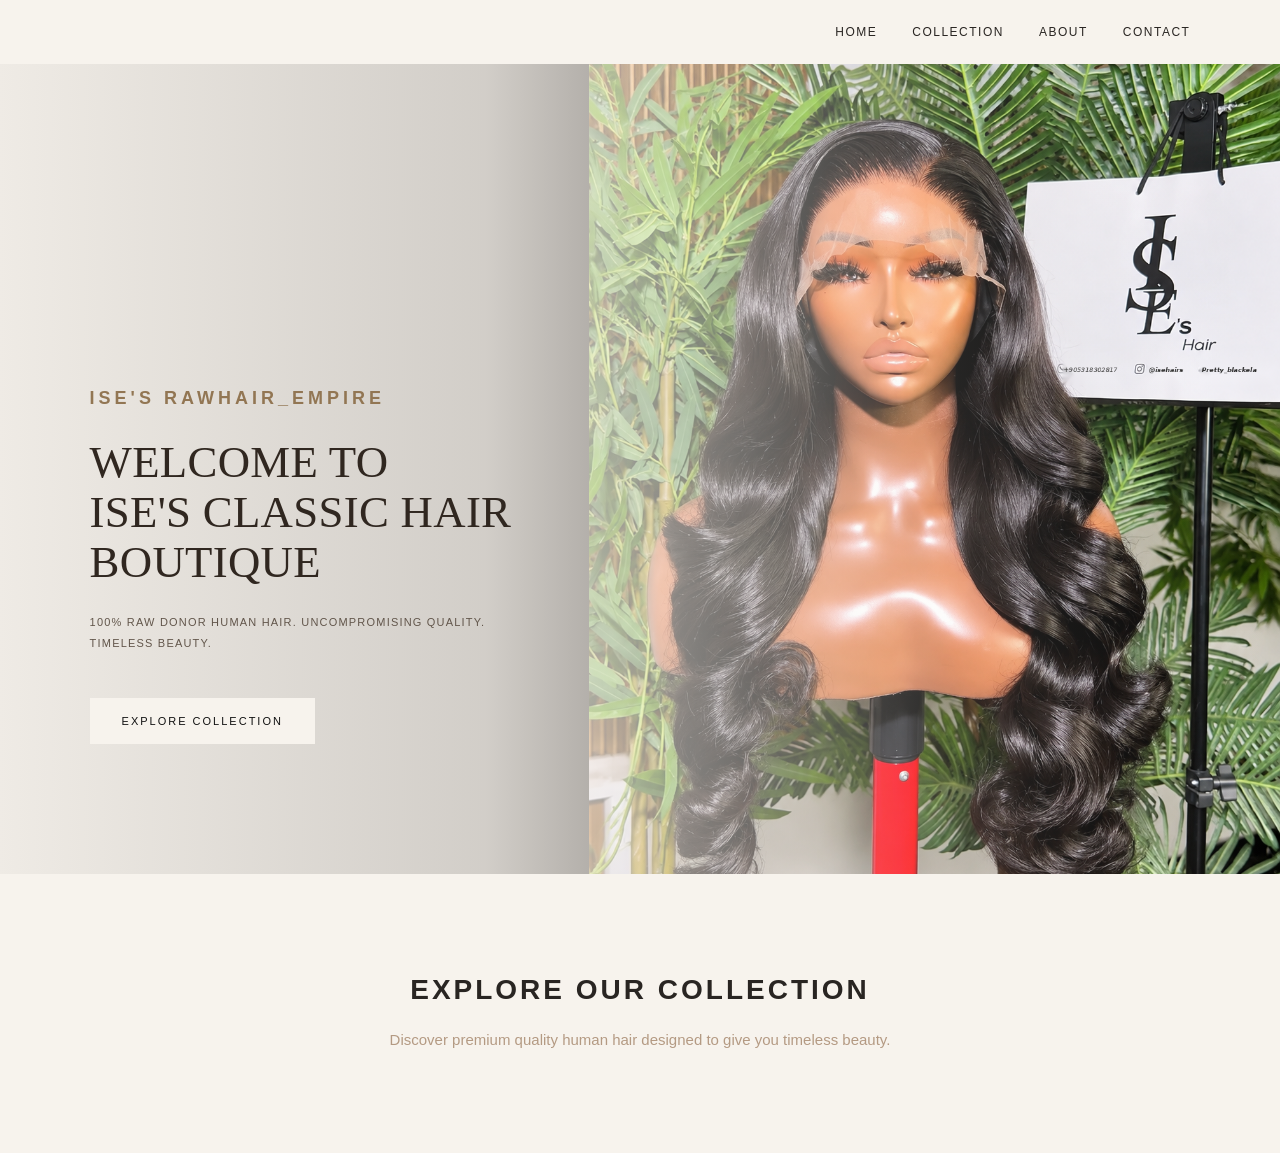
==== index.html @ 44a1a11c "Build homepage and responsive about page" ====
<!DOCTYPE html>
<html lang="en">
<head>
    <meta charset="UTF-8">
    <meta name="viewport" content="width=device-width, initial-scale=1.0">
    <title>ISE'S RAWHAIR_EMPIRE</title>
    <link rel="stylesheet" href="style.css">
</head>

<body>

   <nav class="navbar">

    <div class="nav-links">
        <a href="#">HOME</a>
        <a href="#collections">COLLECTION</a>
        <a href="about.html">ABOUT</a>
        <a href="#contact">CONTACT</a>
    </div>
</nav> 
    <header class="hero">
        <img src="hero-image.png" alt="Luxury raw human hair by Ise's Hair" class="hero-image">
        <div class="hero-content">

            <p class="brand-name">ISE'S RAWHAIR_EMPIRE</p>

            <h1>
                WELCOME TO<br>
                ISE'S CLASSIC HAIR BOUTIQUE
            </h1>
            <p class="hero-description">
                100% RAW DONOR HUMAN HAIR.
                UNCOMPROMISING QUALITY. TIMELESS BEAUTY.
            </p>

            <a href="#collections" class="shop-button">
                EXPLORE COLLECTION
            </a>

        </div>
    </header>
    <section id="collections" class="collections">
    <h2>EXPLORE OUR COLLECTION</h2>
    <p>Discover premium quality human hair designed to give you timeless beauty.</p>
</section>
</body>
</html>
---- style.css ----
:root {
    --ivory: #F7F3ED;
    --champagne: #D9C5AE;
    --warm-nude: #B49A83;
    --espresso: #292522;
    --black: #111111;
}

* {
    margin: 0;
    padding: 0;
    box-sizing: border-box;
}

body {
    background-color: var(--ivory);
    color: var(--black);
    font-family: Arial, sans-serif;
}


.hero-content {
    max-width: 850px;
}

.brand-name {
    font-size: 13px;
    letter-spacing: 5px;
    margin-bottom: 30px;
    color: var(--warm-nude);
}

.hero h1 {
    font-family: Georgia, serif;
    font-size: clamp(35px, 6vw, 65px);
    font-weight: normal;
    line-height: 1.2;
    letter-spacing: 2px;
    margin-bottom: 25px;
}

.hero-description {
    font-size: 14px;
    letter-spacing: 2px;
    line-height: 1.8;
    color: var(--espresso);
    margin-bottom: 35px;
}

.shop-button {
    display: inline-block;
    background-color: var(--black);
    color: var(--ivory);
    text-decoration: none;
    padding: 16px 35px;
    font-size: 11px;
    letter-spacing: 2px;
    transition: 0.3s ease;
}

.shop-button:hover {
    background-color: var(--warm-nude);
    color: var(--black);
}


/* FULL-SCREEN EDITORIAL HERO */

.hero {
    position: relative;
    height: 90vh;
    overflow: hidden;
    background-color: var(--espresso);
}

.hero-image {
 position: absolute;
    top: 0;
    right: 0;
    width: 54%;
    height: 100%;
    object-fit: cover;
    object-position: center 35%;
    z-index: 0;
    background-color: #F5F0E8;
}

.hero::after {
    content: "";
    position: absolute;
    inset: 0;
    background: rgba(0, 0, 0, 0.35);
    z-index: 1;
}

.hero-content {
    position: relative;
    z-index: 2;
    color: #FFFFFF;
}

.brand-name {
    color: var(--champagne);
}

.hero-description {
    color: #FFFFFF;
}

.shop-button {
    background-color: var(--ivory);
    color: var(--black);
}

.shop-button:hover {
    background-color: var(--champagne);
    color: var(--black);
}


/* HERO CONTENT POSITIONING */

.hero-content {
    position: absolute;
    left: 8%;
    bottom: 12%;
    max-width: 650px;
    text-align: left;
}

.hero h1 {
    font-size: clamp(32px, 4vw, 55px);
    line-height: 1.15;
    margin-bottom: 20px;
}

.brand-name {
    margin-bottom: 20px;
}

.hero-description {
    max-width: 550px;
    font-size: 12px;
    line-height: 1.8;
    letter-spacing: 1.5px;
}

.shop-button {
    margin-top: 10px;
}


/* REFINED LUXURY HERO DESIGN */


.hero::after {
    background: linear-gradient(
        90deg,
       rgba(247, 243, 237, 0.96) 0%,
    rgba(247, 243, 237, 0.82) 38%,
    rgba(247, 243, 237, 0.15) 75%,
    rgba(247, 243, 237, 0) 100%
);
}

.hero-content {
    left: 7%;
    bottom: 16%;
    max-width: 460px;
}

.hero h1 {
    font-size: clamp(30px, 3.5vw, 46px);
    line-height: 1.12;
    letter-spacing: 0.3px;
    margin-bottom: 24px;
}

.brand-name {
    font-size: 18px;
    font-weight: 600;
    letter-spacing: 4px;
    margin-bottom: 28px;
    color: var(--champagne);
}


.hero-description {
    font-size: 11px;
    letter-spacing: 1.2px;
    line-height: 1.9;
}

.shop-button {
    padding: 17px 32px;
}

/* LUXURY IVORY THEME */


.hero-content {
    color: #302720;
}

.hero h1 {
    color: #302720;
}

.brand-name {
    color: #927653;
}

.hero-description {
    color: #62564B;
}
.navbar {
    display: flex;
   justify-content: flex-end;
    align-items: center;
    padding: 25px 7%;
    background-color: var(--ivory);
}

.logo {
    color: var(--espresso);
    text-decoration: none;
    font-size: 22px;
    font-weight: 600;
    letter-spacing: 2px;
}

.nav-links {
    display: flex;
    gap: 35px;
}

.nav-links a {
    color: var(--espresso);
    text-decoration: none;
    font-size: 12px;
    letter-spacing: 1.5px;
}
.collections {
    padding: 100px 7%;
    background-color: var(--ivory);
    text-align: center;
}

.collections h2 {
    color: var(--espresso);
    font-size: 28px;
    letter-spacing: 3px;
    margin-bottom: 20px;
}

.collections p {
    color: var(--warm-nude);
    font-size: 15px;
    line-height: 1.8;
}
.about {
    padding: 80px 7%;
    background-color: var(--ivory);
}

.about-layout {
    display: grid;
    grid-template-columns: 1fr 1fr;
    align-items: center;
    gap: 60px;
    max-width: 1200px;
    margin: 0 auto;
}

.about-image img {
    display: block;
    width: 100%;
    height: auto;
}

.about-content h1 {
    color: var(--espresso);
    font-size: 34px;
    letter-spacing: 2px;
    margin-bottom: 25px;
}

.about-content p {
    color: var(--warm-nude);
    font-size: 17px;
    line-height: 1.9;
    margin-bottom: 18px;
}
@media (max-width: 768px) {
    .about-layout {
        grid-template-columns: 1fr;
        gap: 30px;
    }

    .about-image img {
        width: 100%;
    }

    .about-content h1 {
        font-size: 26px;
    }

    .about-content p {
        font-size: 16px;
    }
}
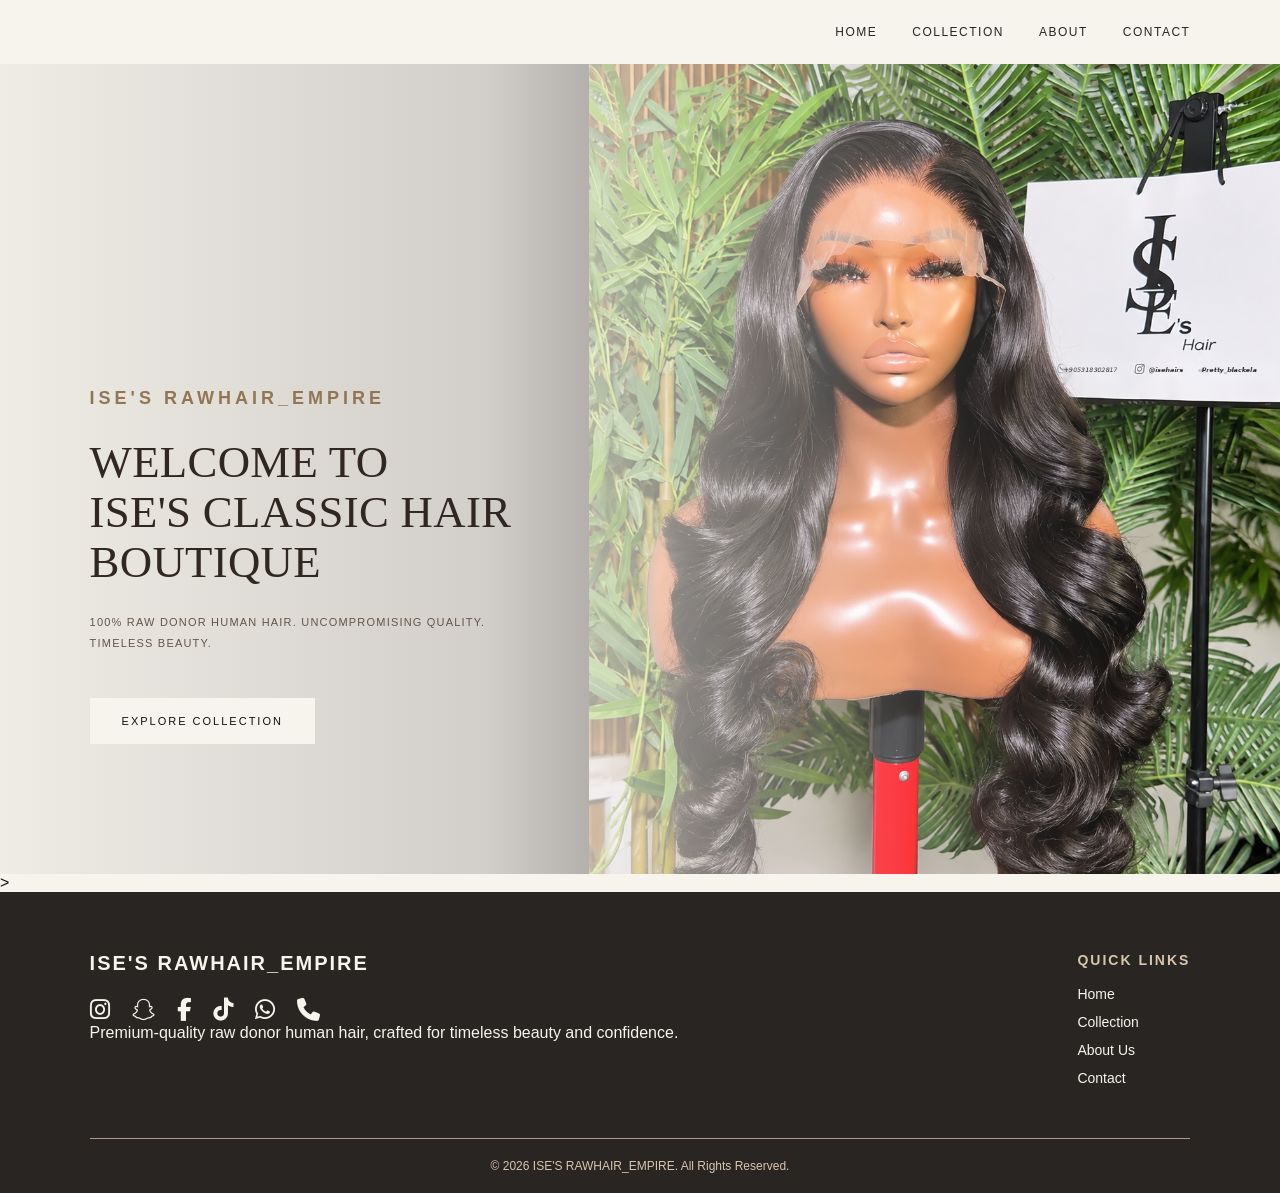
==== commit 13a9b7ba: "Add collection and contact pages" ====
--- a/index.html
+++ b/index.html
@@ -6,6 +6,7 @@
     <meta name="viewport" content="width=device-width, initial-scale=1.0">
     <title>ISE'S RAWHAIR_EMPIRE</title>
     <link rel="stylesheet" href="style.css">
+    <link rel="stylesheet" href="https://cdnjs.cloudflare.com/ajax/libs/font-awesome/6.7.2/css/all.min.css">
 </head>
 
 <body>
@@ -13,10 +14,10 @@
    <nav class="navbar">
 
     <div class="nav-links">
-        <a href="#">HOME</a>
-        <a href="#collections">COLLECTION</a>
+        <a href="index.html">HOME</a>
+        <a href="collection.html">COLLECTION</a>
         <a href="about.html">ABOUT</a>
-        <a href="#contact">CONTACT</a>
+        <a href="contact.html">CONTACT</a>
     </div>
 </nav> 
     <header class="hero">
@@ -40,9 +41,64 @@
 
         </div>
     </header>
-    <section id="collections" class="collections">
-    <h2>EXPLORE OUR COLLECTION</h2>
-    <p>Discover premium quality human hair designed to give you timeless beauty.</p>
+
+
+</div>
 </section>
+
+>
+
+<!-- FOOTER SECTION -->
+<footer class="footer">
+
+    <div class="footer-content">
+
+        <div class="footer-brand">
+            <h2>ISE'S RAWHAIR_EMPIRE</h2>
+            <p>
+                <div class="social-icons">
+    <a href="https://www.instagram.com/isehairs/" target="_blank" aria-label="Instagram">
+        <i class="fa-brands fa-instagram"></i>
+    </a>
+
+    <a href="https://www.snapchat.com/add/isehairs" target="_blank" aria-label="Snapchat">
+        <i class="fa-brands fa-snapchat"></i>
+    </a>
+
+    <a href="#" aria-label="Facebook">
+        <i class="fa-brands fa-facebook-f"></i>
+    </a>
+
+    <a href="https://www.tiktok.com/@isehairs" target="_blank" aria-label="TikTok">
+        <i class="fa-brands fa-tiktok"></i>
+    </a>
+    <a href="https://wa.me/905318302817" target="_blank" aria-label="WhatsApp">
+    <i class="fa-brands fa-whatsapp"></i>
+</a>
+<a href="tel:+905318302817" aria-label="Call us">
+    <i class="fa-solid fa-phone"></i>
+</a>
+</div>
+                
+                Premium-quality raw donor human hair,
+                crafted for timeless beauty and confidence.
+            </p>
+        </div>
+
+        <div class="footer-links">
+            <h3>QUICK LINKS</h3>
+            <a href="index.html">Home</a>
+            <a href="#collections">Collection</a>
+            <a href="about.html">About Us</a>
+            <a href="#contact">Contact</a>
+        </div>
+
+    </div>
+
+    <div class="footer-bottom">
+        <p>&copy; 2026 ISE'S RAWHAIR_EMPIRE. All Rights Reserved.</p>
+    </div>
+
+</footer>
 </body>
 </html>
--- a/style.css
+++ b/style.css
@@ -309,4 +309,270 @@
     .about-content p {
         font-size: 16px;
     }
+}
+
+/* COLLECTION SECTION */
+.collections {
+    padding: 100px 7%;
+    background-color: var(--ivory);
+    text-align: center;
+}
+
+.collections h2 {
+    color: var(--espresso);
+    font-size: 36px;
+    letter-spacing: 3px;
+    margin-bottom: 15px;
+}
+
+.collections p {
+    color: var(--warm-nude);
+    font-size: 17px;
+    line-height: 1.8;
+    margin-bottom: 45px;
+}
+
+.collection-container {
+    display: grid;
+    grid-template-columns: repeat(3, 1fr);
+    gap: 30px;
+    max-width: 1200px;
+    margin: 0 auto;
+}
+
+.collection-card {
+    padding: 45px 25px;
+    background-color: #ffffff;
+    border: 1px solid var(--champagne);
+}
+
+.collection-card h3 {
+    color: var(--espresso);
+    font-size: 22px;
+    letter-spacing: 1px;
+    font-weight: 500;
+}
+/* COLLECTION RESPONSIVENESS */
+@media (max-width: 768px) {
+    .collection-container {
+        grid-template-columns: 1fr;
+        gap: 20px;
+    }
+
+    .collections {
+        padding: 70px 6%;
+    }
+
+    .collections h2 {
+        font-size: 28px;
+    }
+
+    .collections p {
+        font-size: 15px;
+    }
+}
+/* ABOUT PAGE BUTTON */
+.about-button {
+    display: inline-block;
+    margin-top: 15px;
+    padding: 14px 28px;
+    background-color: var(--espresso);
+    color: var(--ivory);
+    text-decoration: none;
+    font-size: 13px;
+    letter-spacing: 1.5px;
+    border: 1px solid var(--espresso);
+    transition: all 0.3s ease;
+}
+
+.about-button:hover {
+    background-color: var(--champagne);
+    color: var(--espresso);
+    border-color: var(--champagne);
+}
+.about-tagline {
+    margin-bottom: 8px;
+}
+
+.about-tagline + .about-button {
+    margin-top: 0;
+}
+/* FOOTER SECTION */
+.footer {
+    background-color: var(--espresso);
+    color: var(--ivory);
+    padding: 60px 7% 20px;
+}
+
+.footer-content {
+    display: flex;
+    justify-content: space-between;
+    gap: 50px;
+    padding-bottom: 40px;
+}
+
+.footer-brand h2 {
+    font-size: 20px;
+    letter-spacing: 2px;
+    margin-bottom: 15px;
+}
+
+.footer-brand p {
+    color: var(--champagne);
+    line-height: 1.8;
+    max-width: 350px;
+}
+
+.footer-links h3 {
+    color: var(--champagne);
+    font-size: 14px;
+    letter-spacing: 2px;
+    margin-bottom: 18px;
+}
+
+.footer-links a {
+    display: block;
+    color: var(--ivory);
+    text-decoration: none;
+    margin-bottom: 12px;
+    font-size: 14px;
+}
+
+.footer-links a:hover {
+    color: var(--champagne);
+}
+
+.footer-bottom {
+    border-top: 1px solid var(--warm-nude);
+    padding-top: 20px;
+    text-align: center;
+    font-size: 12px;
+    color: var(--champagne);
+}
+/* FOOTER RESPONSIVENESS */
+@media (max-width: 768px) {
+    .footer-content {
+        flex-direction: column;
+        gap: 35px;
+    }
+
+    .footer-brand p {
+        max-width: 100%;
+    }
+
+    .footer-links {
+        display: flex;
+        flex-direction: column;
+    }
+
+    .footer-bottom {
+        font-size: 11px;
+        line-height: 1.6;
+    }
+}
+/* SOCIAL MEDIA ICONS */
+.social-icons {
+    display: flex;
+    gap: 22px;
+    margin-top: 22px;
+}
+
+.social-icons a {
+    color: var(--brown);
+    font-size: 23px;
+    text-decoration: none;
+    transition: color 0.3s ease, transform 0.3s ease;
+}
+
+.social-icons a:hover {
+    color: var(--ivory);
+    transform: translateY(-3px);
+}
+.social-icons a:hover {
+    transform: translateY(-3px);
+}
+
+.social-icons a[aria-label="Instagram"]:hover {
+    color: #E1306C;
+}
+
+.social-icons a[aria-label="Snapchat"]:hover {
+    color: #FFFC00;
+}
+
+.social-icons a[aria-label="Facebook"]:hover {
+    color: #1877F2;
+}
+
+.social-icons a[aria-label="TikTok"]:hover {
+    color: #000000;
+}
+
+.social-icons a[aria-label="WhatsApp"]:hover {
+    color: #25D366;
+}
+
+.social-icons a[aria-label="Call us"]:hover {
+    color: #2E2522;
+}
+
+/* CONTACT SECTION */
+.contact {
+    padding: 80px 7%;
+    background-color: var(--ivory);
+    text-align: center;
+}
+
+.contact h2 {
+    color: var(--espresso);
+    font-size: 32px;
+    letter-spacing: 2px;
+    margin-bottom: 15px;
+}
+
+.contact p {
+    color: var(--warm-nude);
+    font-size: 16px;
+    line-height: 1.8;
+    margin-bottom: 30px;
+}
+
+.contact-options {
+    display: flex;
+    justify-content: center;
+    gap: 20px;
+    flex-wrap: wrap;
+}
+
+.contact-button {
+    display: inline-block;
+    padding: 14px 28px;
+    background-color: var(--espresso);
+    color: var(--ivory);
+    text-decoration: none;
+    font-size: 13px;
+    letter-spacing: 1px;
+    transition: 0.3s ease;
+}
+
+.contact-button:hover {
+    background-color: var(--champagne);
+    color: var(--espresso);
+}
+/* CONTACT PAGE SOCIAL ICONS */
+.contact + .social-icons {
+    justify-content: center;
+    margin: 35px auto 0;
+    width: fit-content;
+    gap: 25px;
+}
+.collection-footer {
+    background-color: var(--espresso);
+    padding: 20px 7%;
+    text-align: center;
+}
+
+.collection-footer p {
+    color: var(--champagne);
+    font-size: 12px;
 }
